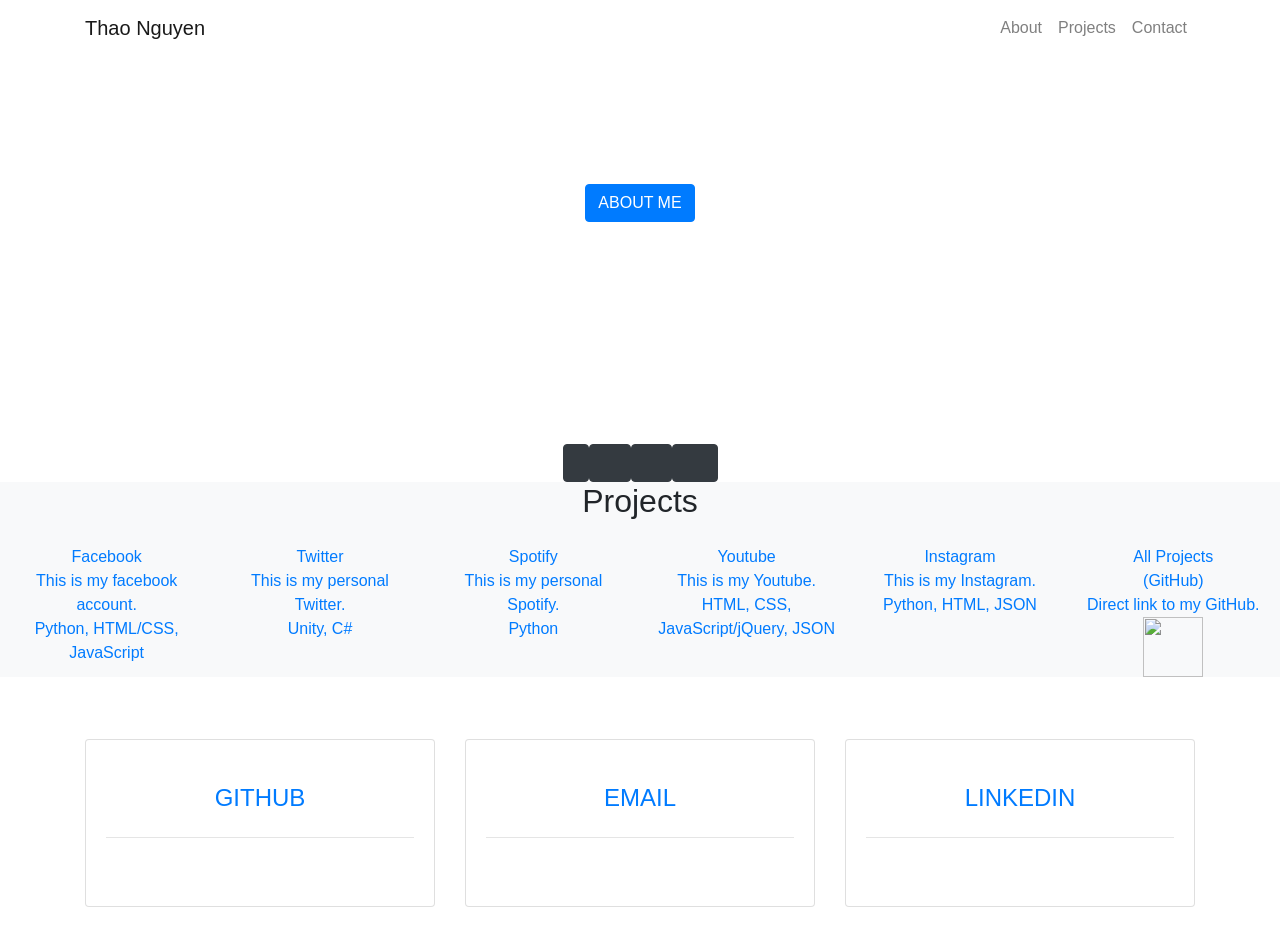
==== profileV.html @ 27ee87eb "2nd attempt" ====
<!DOCTYPE html>
<html lang="en">
<head>
    <meta charset="UTF-8">
    <meta name="Thao Nguyen" content="width=device-width, initial-scale=1.0">
    <meta http-equiv="X-UA-Compatible" content="ie=edge">
    <title>Portfolio</title>
    <!--Customed style-->
    <link rel="stylesheet" href="profile.css">
    <link href="https://stackpath.bootstrapcdn.com/bootstrap/4.3.1/css/bootstrap.min.css" rel="stylesheet" integrity="sha384-ggOyR0iXCbMQv3Xipma34MD+dH/1fQ784/j6cY/iJTQUOhcWr7x9JvoRxT2MZw1T" crossorigin="anonymous">
    <!-- Global site tag (gtag.js) - Google Analytics -->
    <script async="" src="https://www.googletagmanager.com/gtag/js?id=UA-128015357-1"></script>
    <script>
       window.dataLayer = window.dataLayer || [];
        function gtag(){dataLayer.push(arguments);}
        gtag('js', new Date());
        gtag('config', 'UA-128015357-1');
    </script>
     <!-- Bootstrap core CSS -->
     <script src="practice.js"></script>
     <script src="https://stackpath.bootstrapcdn.com/bootstrap/4.3.1/js/bootstrap.min.js" integrity="sha384-JjSmVgyd0p3pXB1rRibZUAYoIIy6OrQ6VrjIEaFf/nJGzIxFDsf4x0xIM+B07jRM" crossorigin="anonymous"></script>
     <script src="https://cdn.jsdelivr.net/npm/typed.js@2.0.9"></script>
</head>

<body id="page-top">
    <!-- Navigation -->
    <nav class="navbar navbar-expand-lg navbar-light fixed-top" id="mainNav">
      <div class="container">
        <a class="navbar-brand js-scroll-trigger" href="#page-top"> Thao Nguyen</a>
        <button class="navbar-toggler navbar-toggler-right" type="button" data-toggle="collapse" data-target="#navbarResponsive" aria-controls="navbarResponsive" aria-expanded="false" aria-label="Toggle navigation">
          Menu
          <i class="fas fa-bars"></i>
        </button>
        <div class="collapse navbar-collapse" id="navbarResponsive">
          <ul class="navbar-nav ml-auto">
            <li class="nav-item">
              <a class="nav-link js-scroll-trigger" href="#about">About</a>
            </li>
            <li class="nav-item">
              <a class="nav-link js-scroll-trigger" href="#projects">Projects</a>
            </li>
            <li class="nav-item">
              <a class="nav-link js-scroll-trigger" href="#contact">Contact</a>
            </li>
          </ul>
        </div>
      </div>
    </nav>

    <!-- Header -->
    <header class="masthead">

      <div class="container d-flex h-100 align-items-center">
        <div class="mx-auto text-center">
        <div id = 'typedjs-container' >
          <h2 class="text-white mb-4" style = 'font-size:30px;'> Thao Nguyen • UC Irvine </h2>
          <h2  id='typedjs'  class="text-white mx-auto mt-2 mb-5"></h2>
        </div>
        <div style = 'display:block;height:100px;'></div>
          <a href="#about" class="btn btn-primary js-scroll-trigger">ABOUT ME</a>
        </div>
      </div>

    </header>

    <!-- About Section -->
    <section id="about" class="about-section text-center">
      <div class="container">
        <div class="row">
          <div class="col-lg-8 mx-auto" >
            <h2 class="text-white mb-4">About Me</h2>
            <p class="text-white-50"> My name is Thao and this is my portfolio (testing)</p>
            <p class="text-white-50" style =' margin-top:-20px;'>
              My core tech stack includes:
              <table style='margin-top:-40px;margin-left:auto;margin-right:auto;'>
              <tr>
                <td class = 'text-white-50' style = 'text-align:left;'> Python </td>
                <td class = 'text-white-50' style = 'text-align:left;padding-left:50px;'> HTML/CSS </td>
                <td class = 'text-white-50' style = 'text-align:left;padding-left:50px;'> JavaScript </td>
              </tr>
              <tr>
                <td class = 'text-white-50' style = 'text-align:left;'> Matlab </td>
                <td class = 'text-white-50' style = 'text-align:left;padding-left:50px;'> AutoCad </td>
                <td class = 'text-white-50' style = 'text-align:left;padding-left:50px;'> SolidWorks  </td>
              </tr>
            </table>
            </p>
        </div>

      </div>
        </br>
        </br>
        </br>

        <div id = 'button-cont' class="social d-flex justify-content-center">
            <button type="button" title="LinkedIn" class="btn btn-dark btn-circle" style = 'margin-left:0; padding-bottom:15px;'><a href = 'https://www.linkedin.com/in/thao-nguyen-03560b13a/' target = "_blank"> <i class="fab fa-linkedin fa-3x" style='position:relative;'></i></a></button>
            <button type="button" title="GitHub" class="btn btn-dark btn-circle" style = 'padding-left:18px;'><a href = 'https://github.com/thnguyenlh ' target = '_blank'> <i class="fab fa-github fa-3x" style='position:relative;padding-right:10px;'></i></a></button>
            <button type="button" title="Email" class="btn btn-dark btn-circle" style = 'padding-left:17px;'><a href = 'mailto:thnguyenlh@gmail.com'><i class="fas fa-envelope fa-3x" style='position:relative;padding-right:10px;'></i></a></button>
            <button type="button" title="Resume" class="btn btn-dark btn-circle" style = 'padding-left:22px;'><a href = './img/resume.pdf' target='_blank'> <i class="fas fa-file fa-3x" style='position:relative;padding-right:10px;'></i></a></button>
        </div>

    </section>

    <!-- Projects Section -->
    <section id="projects" class="projects-section bg-light">
      <h2 class="text-center text-black mb-4">Projects</h2>




<div class = 'container-fluid'>

        <div class ='row text-center'>

          <div class="col-sm">
              <a target='_blank' href='https://www.facebook.com/thnguyenlh'>
                <div class='projects'>
                  <div class='title'>
                    Facebook
                  </div>
                  <div class='line'></div>
                  <div class='text'>
                    This is my facebook account.
                  </div>
                  <div class='footer'>
                    Python, HTML/CSS, JavaScript
                  </div>
                <!--<div class = 'award container'>
                  Facebook
                </div>-->
                </div>
             </a>
          </div>

          <div class="col-sm">
            <a target='_blank' href='https://twitter.com/thao_ngnn'>
              <div class='projects'>
                <div class='title'>
                  Twitter
                </div>
                <div class='line'></div>
                <div class='text'>
                  This is my personal Twitter.

                </div>

                <div class='footer'>
                  Unity, C#
                </div>
                <!--
                <div class = 'award container'>
                    Twitter
              </div>-->
              </div>
            </a>
          </div>

          <div class="col-sm">
            <a target='_blank' href='https://open.spotify.com/user/thnguyenlh?si=eNXg2lr3QBqsErySlOUzeA'>
            <div class='projects'>
              <div class='title'>
                Spotify
              </div>
              <div class='line'></div>
              <div class='text'>
                This is my personal Spotify.
              </div>

              <div class='footer'>
                Python
              </div>
            </div>
            </a>
          </div>



          <div class="col-sm">
            <a target='_blank' href='https://www.youtube.com/channel/UCogUzxgAj0NIK0EEB7z2abA?view_as=subscriber'>
             <div class='projects'>
              <div class='title'>
                Youtube
              </div>
              <div class='line'></div>
              <div class='text'>
               This is my Youtube.
              </div>

              <div class='footer'>
                HTML, CSS, JavaScript/jQuery, JSON
              </div>
            </div>
            </a>
          </div>

        <div class="col-sm">
          <a target='_blank' href='https://www.instagram.com/thao_ngn/?hl=en'>
            <div class='projects'>
              <div class='title'>
               Instagram
            </div>
            <div class='line'></div>
            <div class='text'>
              This is my Instagram. 
            </div>

            <div class='footer'>
              Python, HTML, JSON
            </div>
          </div>
          </a>
        </div>


      <div class="col-sm">


            <a target="_blank"  href='https://github.com/thnguyenlh'>
              <div class='projects'>
                <div class='title'>
                  All Projects </br>(GitHub)
                </div>
                <div class='line'></div>
                <div class='text'>
                  Direct link to my GitHub.

                </div>
                <img id='github' src='https://image.flaticon.com/icons/svg/25/25231.svg' style='width:60px;height:60px;'>
              </div>
            </a>
          </div>

          </div>
</div>
    </section>

    <!-- Signup Section -->
    <!-- <section id="signup" class="signup-section">
      <div class="container">
        <div class="row">
          <div class="col-md-10 col-lg-8 mx-auto text-center">

            <i class="far fa-paper-plane fa-2x mb-2 text-white"></i>
            <h2 class="text-white mb-5">Subscribe to receive updates!</h2>

            <form class="form-inline d-flex">
              <input type="email" class="form-control flex-fill mr-0 mr-sm-2 mb-3 mb-sm-0" id="inputEmail" placeholder="Enter email address...">
              <button type="submit" class="btn btn-primary mx-auto">Subscribe</button>
            </form>

          </div>
        </div>
      </div>
    </section> -->

    <!-- Contact Section -->
    <section id = 'contact' class="contact-section bg-black text-center">
      <h2 class="text-white mb-4">Contact Me</h2>
      <div class="container">

        <div class="row">

          <div class="col-md-4 mb-3 mb-md-0">
            <a href = 'https://github.com/thnguyenlh' target = '_blank'>
            <div class="github-card card py-4 h-100">
              <div class="card-body text-center">
                <i class="fab fa-github text-primary mb-2"></i>
                <h4 class="text-uppercase m-0">GitHub</h4>
                <hr class="my-4">
                <div class="github-text small text-black-50"></div>
              </div>
            </div>
            </a>
          </div>

          <div class="col-md-4 mb-3 mb-md-0">
            <a href = 'mailto:thnguyenlh@gmail.com'>
            <div class="email-card card py-4 h-100">
              <div class="card-body text-center">
                <i class="fas fa-envelope text-primary mb-2"></i>
                <h4 class="text-uppercase m-0">Email</h4>
                <hr class="my-4">
                <div class="small text-black-50 contact-text">
                </div>
              </div>
            </div>
            </a>
          </div>

          <div class="col-md-4 mb-3 mb-md-0">
            <a href = 'https://www.linkedin.com/in/thao-nguyen-03560b13a/' target = '_blank'>
            <div class="card py-4 h-100">
              <div class="card-body text-center">
                <i class="fab fa-linkedin text-primary mb-2"></i>
                <h4 class="text-uppercase m-0">Linkedin</h4>
                <hr class="my-4">
                <div class="small text-black-50"> </div>
              </div>
            </div>
            </a>
          </div>
        
        </div>

    </section>

    <!-- Footer -->
    <footer class="bg-black small text-center text-white-50">
      <h4 style = 'font-size:22px' class = 'text-white m-0'> Reach me! </h4>
    </footer>

    <!-- Bootstrap core JavaScript -->
    <script src="vendor/jquery/jquery.min.js"></script>
    <script src="vendor/bootstrap/js/bootstrap.bundle.min.js"></script>

    <!-- Plugin JavaScript -->
    <script src="vendor/jquery-easing/jquery.easing.min.js"></script>

    <!-- Custom scripts for this template -->
    <script src="js/grayscale.js"></script>
</body>



</html>
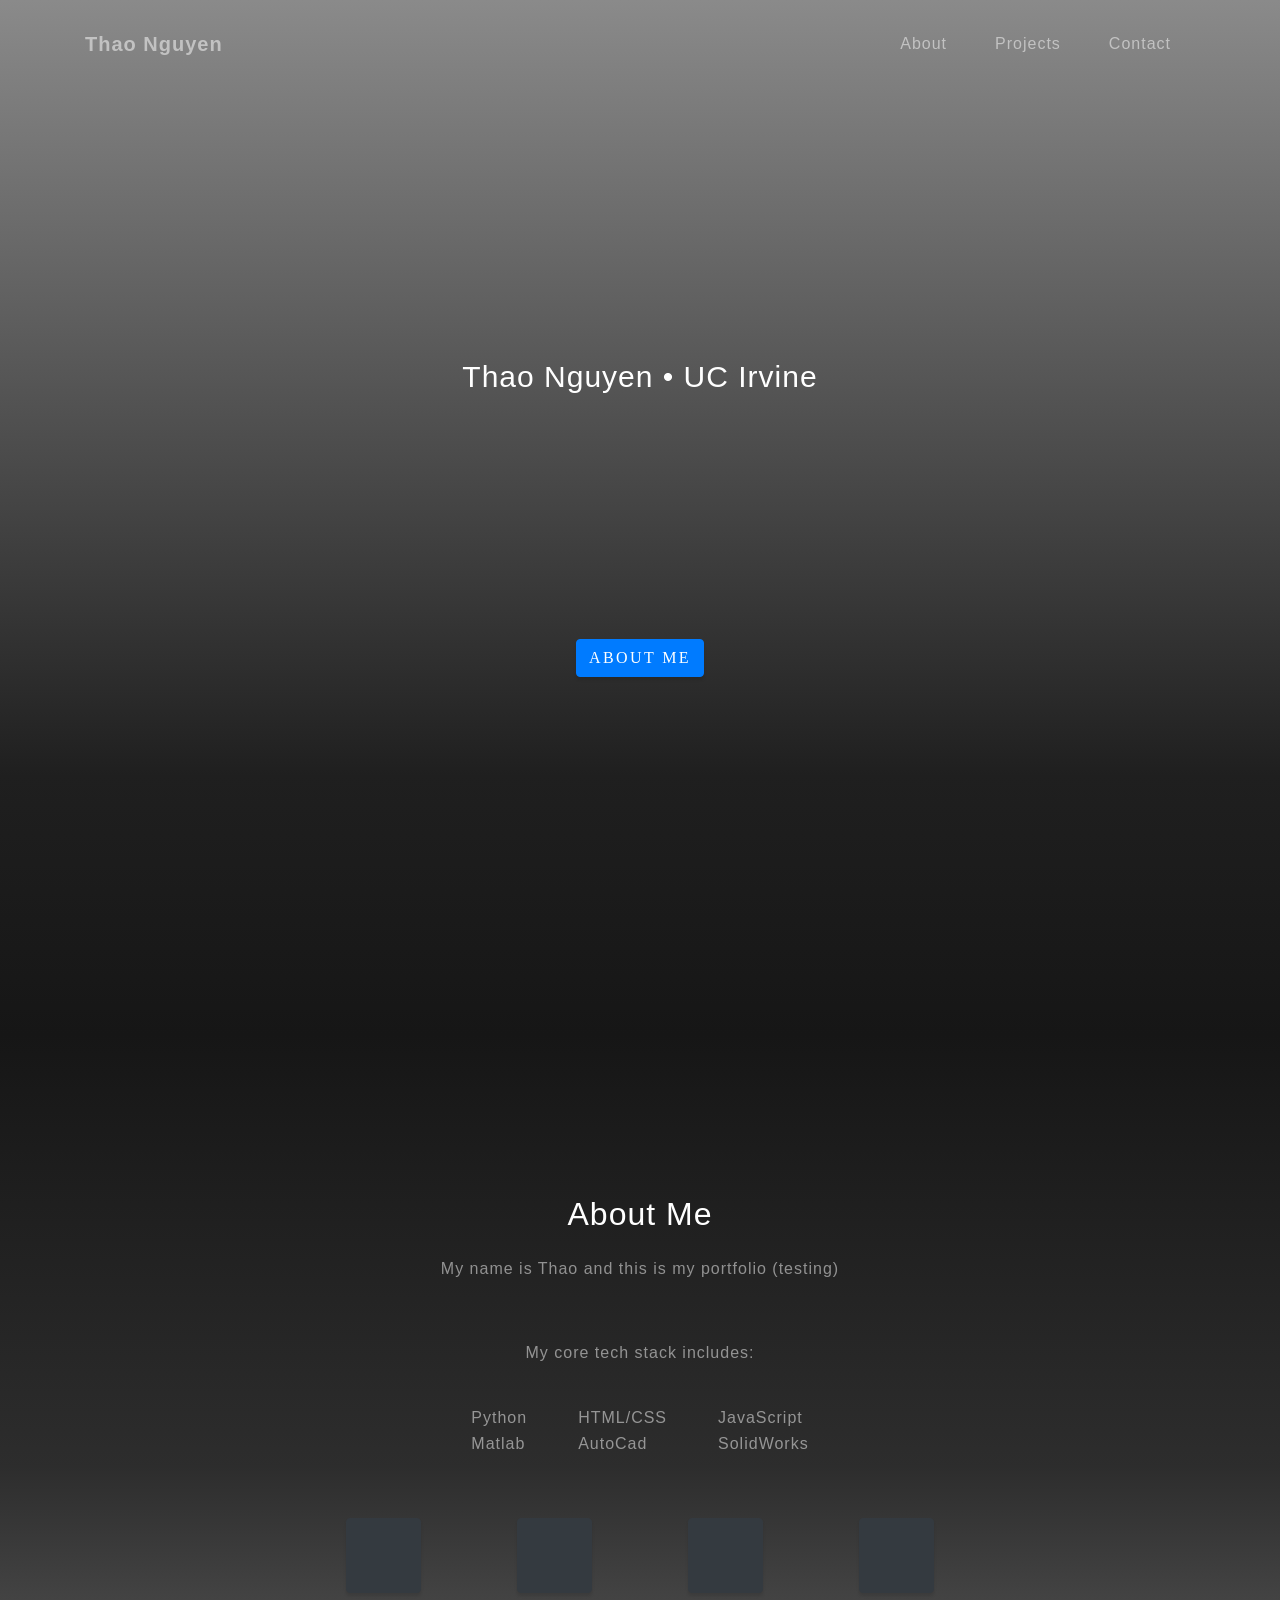
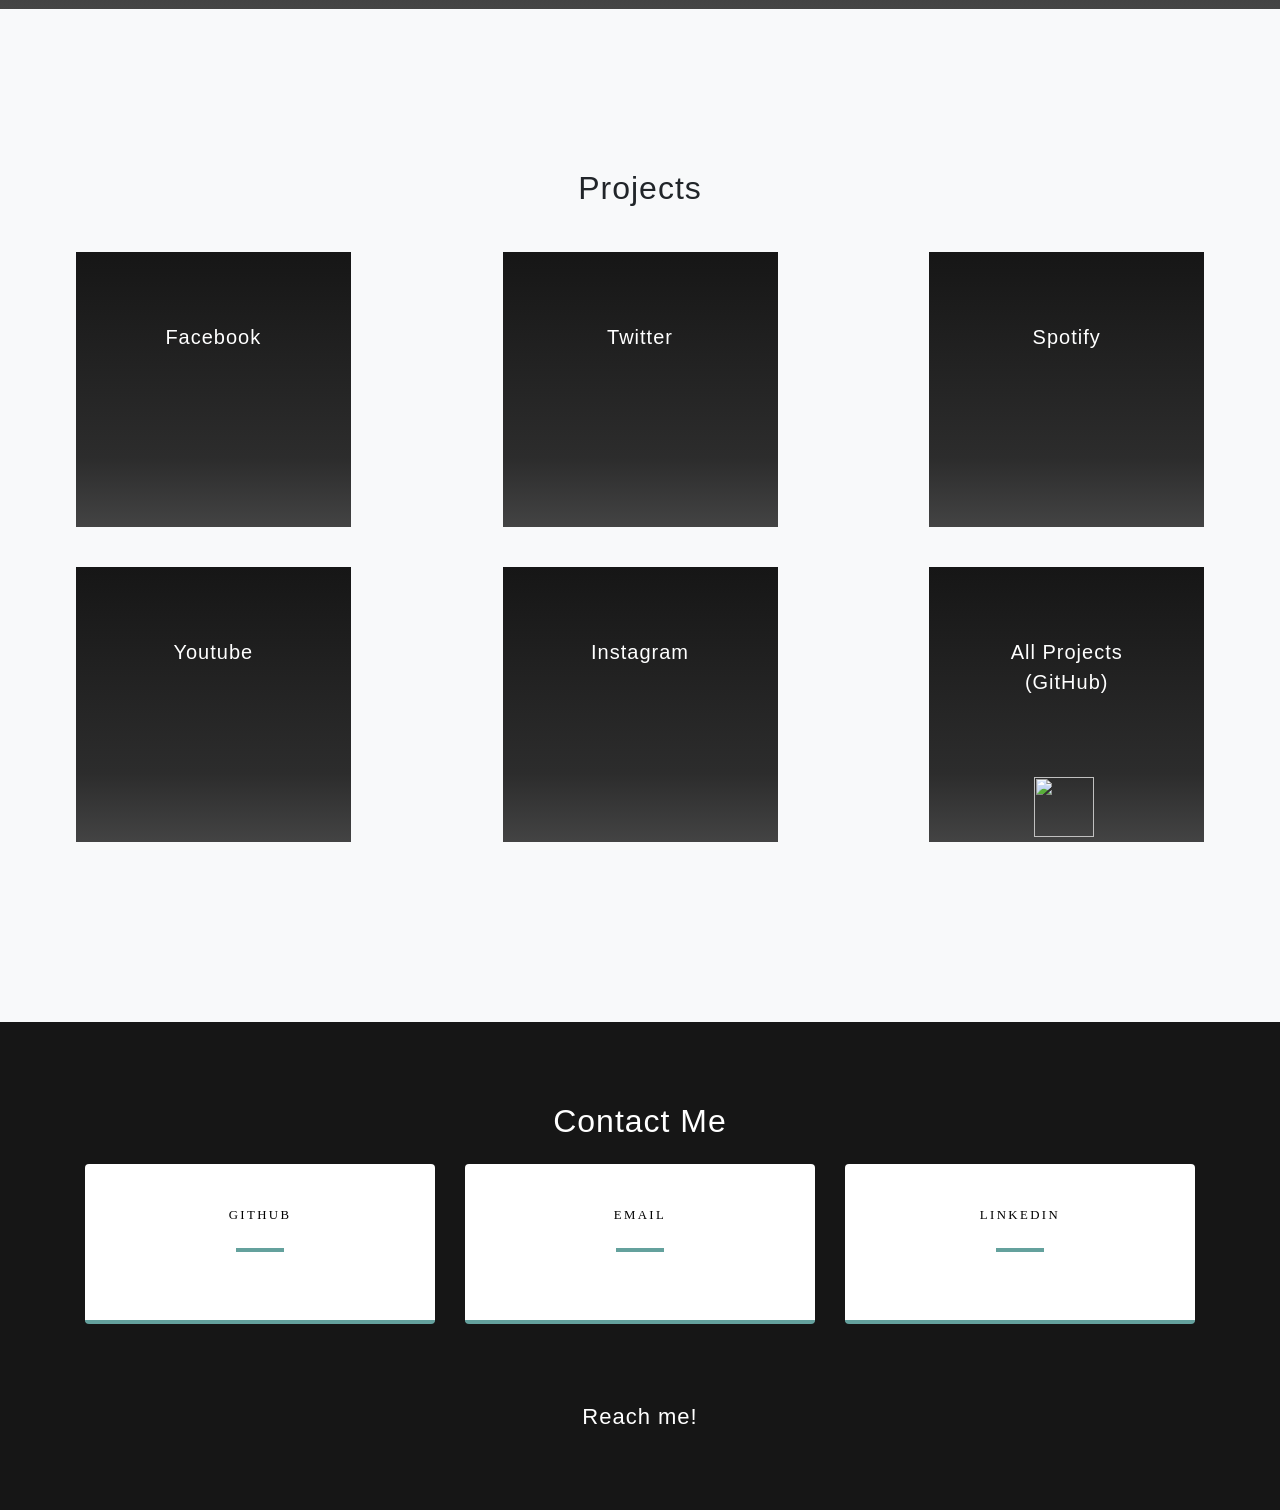
==== commit 1004e48d: "3rd time's a charm" ====
--- a/profileV.html
+++ b/profileV.html
@@ -6,7 +6,7 @@
     <meta http-equiv="X-UA-Compatible" content="ie=edge">
     <title>Portfolio</title>
     <!--Customed style-->
-    <link rel="stylesheet" href="profile.css">
+    <link rel="stylesheet" href="profileV.css">
     <link href="https://stackpath.bootstrapcdn.com/bootstrap/4.3.1/css/bootstrap.min.css" rel="stylesheet" integrity="sha384-ggOyR0iXCbMQv3Xipma34MD+dH/1fQ784/j6cY/iJTQUOhcWr7x9JvoRxT2MZw1T" crossorigin="anonymous">
     <!-- Global site tag (gtag.js) - Google Analytics -->
     <script async="" src="https://www.googletagmanager.com/gtag/js?id=UA-128015357-1"></script>
@@ -17,7 +17,7 @@
         gtag('config', 'UA-128015357-1');
     </script>
      <!-- Bootstrap core CSS -->
-     <script src="practice.js"></script>
+     <script src="profileV.js"></script>
      <script src="https://stackpath.bootstrapcdn.com/bootstrap/4.3.1/js/bootstrap.min.js" integrity="sha384-JjSmVgyd0p3pXB1rRibZUAYoIIy6OrQ6VrjIEaFf/nJGzIxFDsf4x0xIM+B07jRM" crossorigin="anonymous"></script>
      <script src="https://cdn.jsdelivr.net/npm/typed.js@2.0.9"></script>
 </head>
--- a/profileV.css
+++ b/profileV.css
@@ -0,0 +1,475 @@
+
+@font-face{
+    font-family: Varela Round;
+    src: url('https://fonts.googleapis.com/css?family=Varela+Round');
+  }
+  
+  #mainNav {
+    min-height: 56px;
+    background-color: #fff;
+  }
+  
+  #mainNav .navbar-toggler {
+    font-size: 80%;
+    padding: 0.75rem;
+    color: #64a19d;
+    border: 1px solid #64a19d;
+  }
+  
+  #mainNav .navbar-toggler:focus {
+    outline: none;
+  }
+  
+  #mainNav .navbar-brand {
+    color: #161616;
+    font-weight: 700;
+    padding: .9rem 0;
+  }
+  
+  #mainNav .navbar-nav .nav-item:hover {
+    color: fade(white, 80%);
+    outline: none;
+    background-color: transparent;
+  }
+  
+  #mainNav .navbar-nav .nav-item:active, #mainNav .navbar-nav .nav-item:focus {
+    outline: none;
+    background-color: transparent;
+  
+  }
+  
+@media (min-width: 992px) {
+    #mainNav {
+      padding-top: 0;
+      padding-bottom: 0;
+      border-bottom: none;
+      background-color: transparent;
+      -webkit-transition: background-color 0.3s ease-in-out;
+      transition: background-color 0.3s ease-in-out;
+    }
+    #mainNav .navbar-brand {
+      padding: .5rem 0;
+      color: rgba(255, 255, 255, 0.5);
+    }
+    #mainNav .nav-link {
+      -webkit-transition: none;
+      transition: none;
+      padding: 2rem 1.5rem;
+      color: rgba(255, 255, 255, 0.5);
+    }
+    #mainNav .nav-link:hover {
+      color: rgba(255, 255, 255, 0.75);
+    }
+    #mainNav .nav-link:active {
+      color: white;
+    }
+    #mainNav.navbar-shrink {
+      background-color: #fff;
+    }
+    #mainNav.navbar-shrink .navbar-brand {
+      color: #161616;
+    }
+    #mainNav.navbar-shrink .nav-link {
+      color: #161616;
+      padding: 1.5rem 1.5rem 1.25rem;
+      border-bottom: 0.25rem solid transparent;
+    }
+    #mainNav.navbar-shrink .nav-link:hover {
+      color: #64a19d;
+    }
+    #mainNav.navbar-shrink .nav-link:active {
+      color: #467370;
+    }
+    #mainNav.navbar-shrink .nav-link.active {
+      color: #64a19d;
+      outline: none;
+      border-bottom: 0.25rem solid #64a19d;
+    }
+  }
+  
+  .masthead {
+    position: relative;
+    width: 100%;
+    height: auto;
+    min-height: 35rem;
+    padding: 15rem 0;
+    background-image: -webkit-linear-gradient(linear, left top, left bottom, from(rgba(22, 22, 22, .5)), color-stop(75%, rgb(31,31,31)), to(#161616));
+    background: linear-gradient(to bottom, rgb(22, 22, 22, .5) 0%, rgba(31,31,31) 75%, #161616 100%);
+    background-position: bottom;
+    background-repeat: no-repeat;
+    background-attachment: scroll;
+    background-size: cover;
+  }
+  
+  .masthead h1 {
+    font-family: Varela Round;
+    font-size: 2.5rem;
+    line-height: 2.5rem;
+    letter-spacing: 0.8rem;
+    background: -webkit-linear-gradient(rgba(255, 255, 255, 0.9), rgba(255, 255, 255, 0));
+    -webkit-text-fill-color: transparent;
+   /* -webkit-background-clip: text;*/
+  }
+  
+  .masthead h2 {
+    max-width: 20rem;
+    font-size: 1rem;
+  }
+  
+  @media (min-width: 768px) {
+    .masthead h1 {
+      font-size: 4rem;
+      line-height: 4rem;
+    }
+  }
+  
+  @media (min-width: 992px) {
+    .masthead {
+      height: 115vh;
+      padding: 0;
+    }
+    .masthead h1 {
+      font-size: 6.5rem;
+      line-height: 6.5rem;
+      letter-spacing: 0.8rem;
+    }
+    .masthead h2 {
+      max-width: 30rem;
+      font-size: 1.25rem;
+    }
+  }
+  
+  .btn {
+    -webkit-box-shadow: 0 0.1875rem 0.1875rem 0 rgba(0, 0, 0, 0.1) !important;
+    box-shadow: 0 0.1875rem 0.1875rem 0 rgba(0, 0, 0, 0.1) !important;
+    padding: 1.25rem 2rem;
+    font-family: Varela Round;
+    font-size: 80%;
+    text-transform: uppercase;
+    letter-spacing: .15rem;
+    border: 0;
+  }
+  
+  .btn-primary {
+    background-color: #64a19d;
+  }
+  
+  .btn-primary:hover {
+    background-color: #4f837f;
+  }
+  
+  .btn-primary:focus {
+    background-color: #4f837f;
+    color: white;
+  }
+  
+  .btn-primary:active {
+    background-color: #467370 !important;
+  }
+  
+  .about-section {
+    padding-top: 10rem;
+    background: -webkit-radiant-gradient(linear, left top, left bottom, from(#161616), color-stop(75%, rgba(22, 22, 22, 0.9)), to(rgba(22, 22, 22, 0.8)));
+    background: linear-gradient(to bottom, #161616 0%, rgba(22, 22, 22, 0.9) 75%, rgba(22, 22, 22, 0.8) 100%);
+    position:relative;
+  }
+  
+  .about-section p {
+    margin-bottom: 5rem;
+  }
+  
+  .projects-section {
+    padding: 10rem 0;
+  }
+  
+  .projects-section .featured-text {
+    padding: 2rem;
+  }
+  
+  @media (min-width: 992px) {
+    .projects-section .featured-text {
+      padding: 0 0 0 2rem;
+      border-left: 0.5rem solid #64a19d;
+    }
+  }
+  
+  .projects-section .project-text {
+    padding: 3rem;
+    font-size: 90%;
+  }
+  
+  @media (min-width: 992px) {
+    .projects-section .project-text {
+      padding: 5rem;
+    }
+    .projects-section .project-text hr {
+      border-color: #64a19d;
+      border-width: .25rem;
+      width: 30%;
+    }
+  }
+  
+  .signup-section {
+    padding: 10rem 0;
+    background: -webkit-radient-gradient(linear, left top, left bottom, from(rgba(22, 22, 22, 0.1)), color-stop(75%, rgba(22, 22, 22, 0.5)), to(#161616)), url("../img/bg-signup.jpg");
+    background: linear-gradient(to bottom, rgba(22, 22, 22, 0.1) 0%, rgba(22, 22, 22, 0.5) 75%, #161616 100%), url("../img/bg-signup.jpg");
+    background-position: center;
+    background-repeat: no-repeat;
+    background-attachment: scroll;
+    background-size: cover;
+  }
+  
+  .signup-section .form-inline input {
+    -webkit-box-shadow: 0 0.1875rem 0.1875rem 0 rgba(0, 0, 0, 0.1) !important;
+    box-shadow: 0 0.1875rem 0.1875rem 0 rgba(0, 0, 0, 0.1) !important;
+    padding: 1.25rem 2rem;
+    height: auto;
+    font-family: Varela Round;
+    font-size: 80%;
+    text-transform: uppercase;
+    letter-spacing: 0.15rem;
+    border: 0;
+  }
+  
+  .contact-section {
+    padding: 5rem 0 0;
+  }
+  
+  .contact-section .card {
+    border: 0;
+    border-bottom: 0.25rem solid #64a19d;
+  }
+  
+  .contact-section .card h4 {
+    font-size: 0.8rem;
+    font-family: Varela Round;
+    text-transform: uppercase;
+    letter-spacing: 0.15rem;
+  }
+  
+  .contact-section .card hr {
+    border-color: #64a19d;
+    border-width: 0.25rem;
+    width: 3rem;
+  }
+  
+  .contact-section .social {
+    margin-top: 5rem;
+  }
+  
+  .contact-section .social a {
+    text-align: center;
+    height: 3rem;
+    width: 3rem;
+    background: rgba(255, 255, 255, 0.1);
+    border-radius: 100%;
+    line-height: 3rem;
+    color: rgba(255, 255, 255, 0.3);
+  }
+  
+  .contact-section .social a:hover {
+    color: rgba(255, 255, 255, 0.5);
+  }
+  
+  .contact-section .social a:active {
+    color: #fff;
+  }
+  
+  body {
+    font-family: 'Nunito';
+    letter-spacing: 0.0625em;
+  }
+  
+  a {
+    color: #64a19d;
+  }
+  
+  a:focus, a:hover {
+    text-decoration: none;
+    color: #3c6360;
+  }
+  
+  .bg-black {
+    background-color: #161616 !important;
+  }
+  
+  .bg-primary {
+    background-color: #64a19d !important;
+  }
+  
+  .text-primary {
+    color: #64a19d !important;
+  }
+  
+  footer {
+    padding: 5rem 0;
+  }
+  
+  .typed-cursor{
+    font-size:48px;
+    color:grey;
+  }
+  
+  
+  
+  #proj_wrapper{
+  
+   margin:0 auto;
+  
+   }
+  .award{
+      position:absolute;
+      bottom:60px;
+  
+      font-family: -apple-system,BlinkMacSystemFont,"Segoe UI";
+      font-weight:100;
+      text-align:center;
+      color:#64a19d;
+      opacity:1;
+      font-size:14px;
+  
+  
+  }
+   .projects{
+    display:inline-block;
+    text-align:center;
+    vertical-align:middle;
+    margin:20px;
+  
+    font-size:18px;
+    width:275px;
+    background: linear-gradient(to bottom, #161616 0%, rgba(22, 22, 22, 0.9) 75%, rgba(22, 22, 22, 0.8) 100%);
+    height:275px;
+  
+    word-wrap:break-word;
+   font-family:'Didact Gothic';
+   position:relative;
+  
+  }
+  .title{
+    margin-top:70px;
+    margin-left:10px;
+    margin-right: 10px;
+    font-size:20px;
+    color:white;
+    font-weight:100;
+    transition:all .2s ease-out;
+    font-family:-apple-system,BlinkMacSystemFont,"Segoe UI",Roboto,
+                "Helvetica Neue",Arial,"Noto Sans",sans-serif,"Apple Color Emoji",
+                "Segoe UI Emoji","Segoe UI Symbol","Noto Color Emoji";
+  }
+  #github{
+    position:absolute;
+    bottom:5px;
+    right:40%;
+  
+    transition:all .2s ease-out;
+  }
+  .projects:hover .title{
+    margin-top:10px;
+  }
+  
+  .projects:hover .line,.projects:hover .text,.projects:hover .footer{
+    display:block;
+  
+  }
+  .projects:hover .award{
+      opacity:0;
+  }
+  .line{
+    border:1px solid white;
+    width:100%;
+    background-color:white;
+    display:none;
+  
+  }
+  
+  td a{
+    color:black;
+  }
+  .text{
+    display:none;
+    margin-top:10px;
+    font-size:12px;
+    font-weight:100;
+    padding:5px;
+    color:lightgrey;
+    font-family:-apple-system,BlinkMacSystemFont,"Segoe UI",Roboto,
+                "Helvetica Neue",Arial,"Noto Sans",sans-serif,"Apple Color Emoji",
+                "Segoe UI Emoji","Segoe UI Symbol","Noto Color Emoji";
+  }
+  
+  .footer{
+    display:none;
+    position:absolute;
+    bottom:0;
+    color:white;
+    text-align:center;
+    width:100%;
+    font-size:10px;
+    font-family:Varela Round;
+  
+  }
+  
+  #button-cont{
+    margin-bottom:1rem;
+    width: 50%;
+    height:75px;
+  
+    position:absolute;
+    bottom:0px;
+    left:25%;
+  
+  }
+  
+  .btn-circle{
+    width:75px;
+    height:75px;
+    text-align:center;
+    vertical-align: middle;
+    background: transparent;
+    padding-left:20px;
+    border:1px solid rgba(255, 255, 255, .5);
+    border-radius:37px;
+    float:left;
+    margin-left:15%;
+  }
+  
+  .btn-circle i{
+    color:white;
+  }
+  
+  .btn-circle:hover i{
+    color: rgba(255,255,255,.5);
+  }
+  
+  
+  .m-0{
+    color:black;
+  }
+  
+  #typedjs-container{
+    height:20vh;
+  }
+  
+  
+  #typedjs{
+    display:inline;
+    font-size:48px;
+    opacity:.65;
+    font-family:Varela Round;
+  }
+  
+  
+  @media screen and (max-width: 375px){
+    #typedjs{
+      font-size:24px;
+    }
+  }
+  
+  @media screen and (max-width: 500px) and (min-width: 376px){
+    #typedjs{
+      font-size:28px;
+    }
+  }
+  
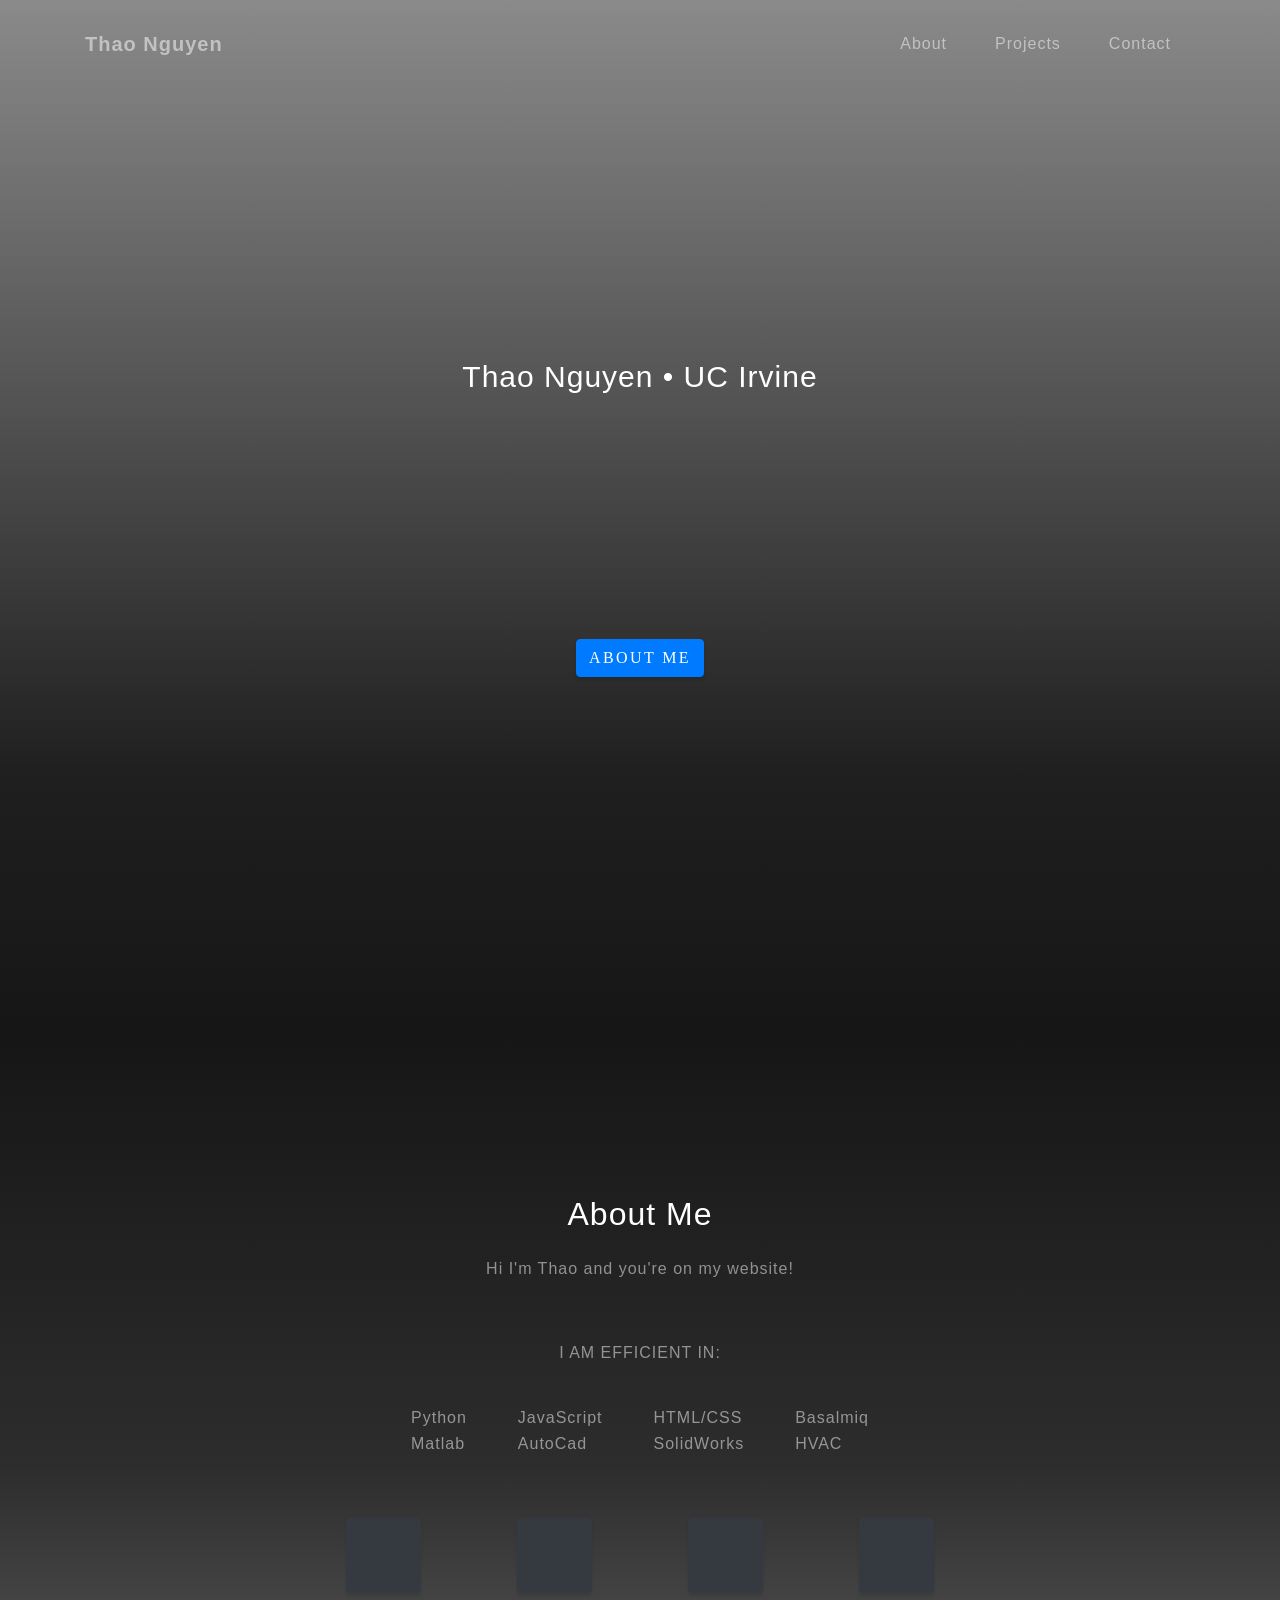
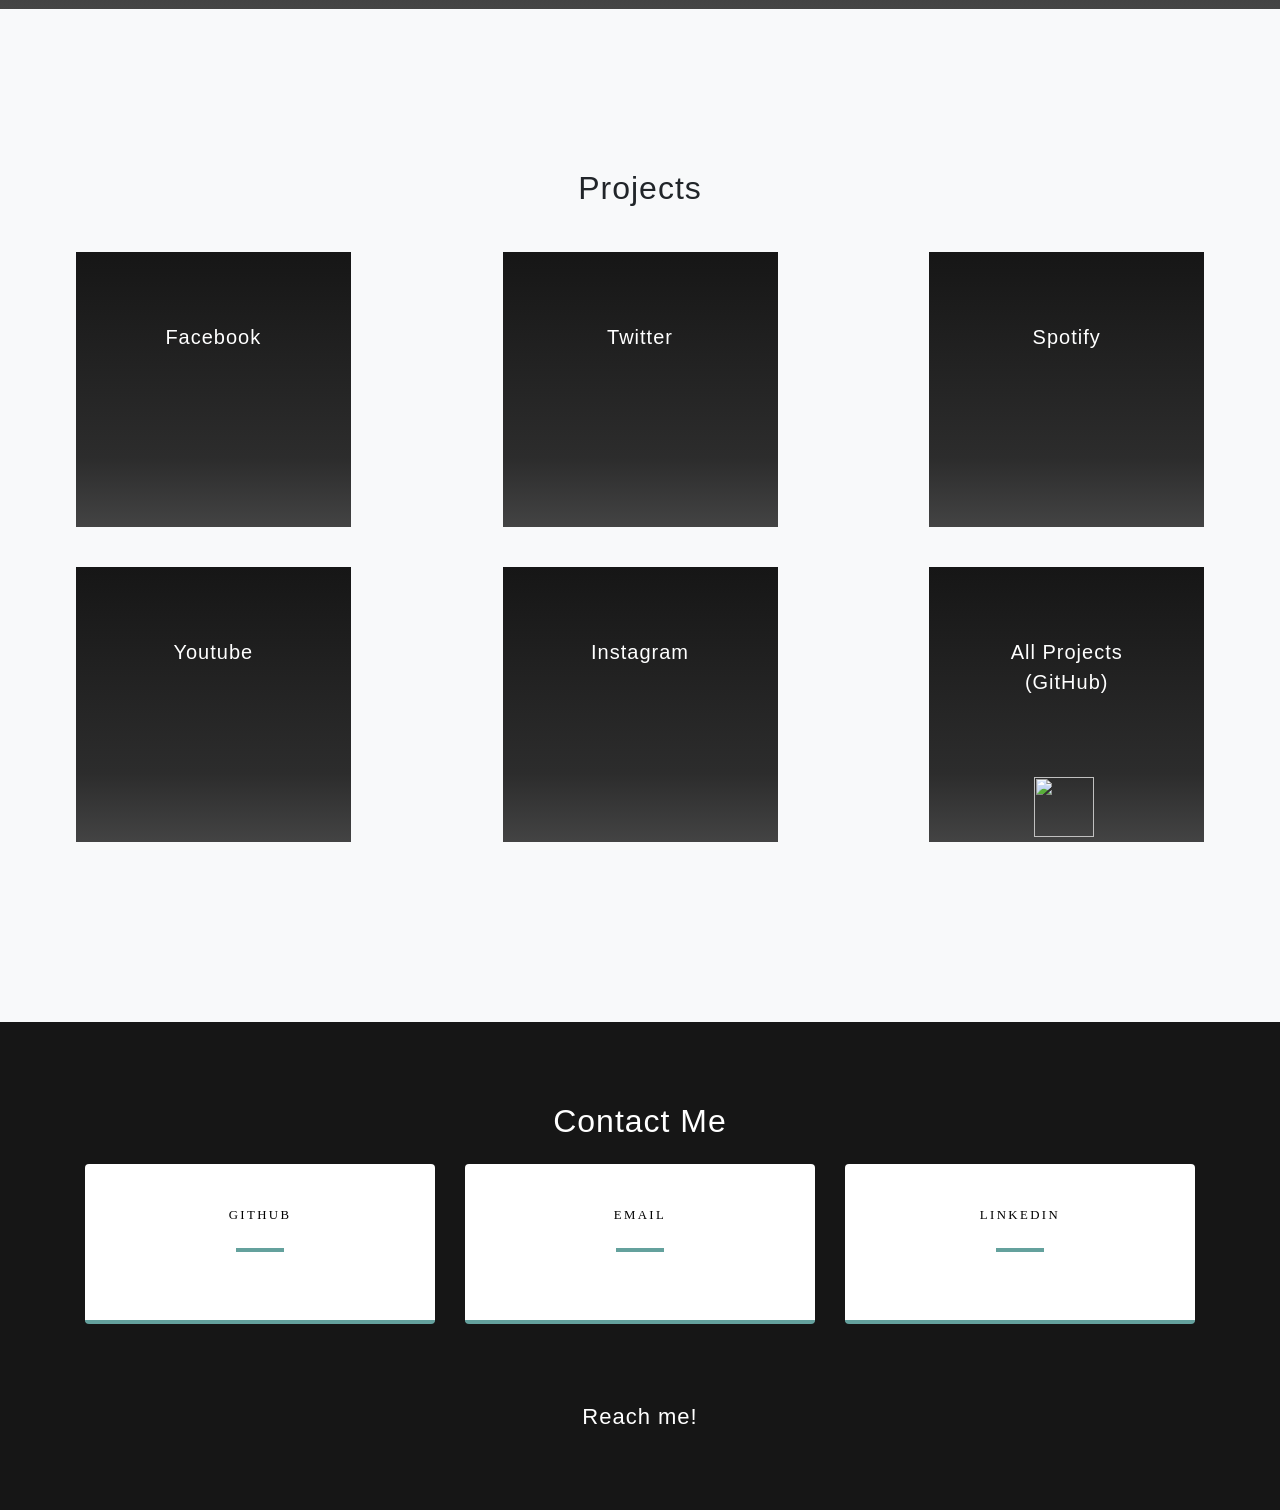
==== commit a2215ed8: "'.'" ====
--- a/profileV.html
+++ b/profileV.html
@@ -1,162 +1,182 @@
 <!DOCTYPE html>
 <html lang="en">
+
 <head>
-    <meta charset="UTF-8">
-    <meta name="Thao Nguyen" content="width=device-width, initial-scale=1.0">
-    <meta http-equiv="X-UA-Compatible" content="ie=edge">
-    <title>Portfolio</title>
-    <!--Customed style-->
-    <link rel="stylesheet" href="profileV.css">
-    <link href="https://stackpath.bootstrapcdn.com/bootstrap/4.3.1/css/bootstrap.min.css" rel="stylesheet" integrity="sha384-ggOyR0iXCbMQv3Xipma34MD+dH/1fQ784/j6cY/iJTQUOhcWr7x9JvoRxT2MZw1T" crossorigin="anonymous">
-    <!-- Global site tag (gtag.js) - Google Analytics -->
-    <script async="" src="https://www.googletagmanager.com/gtag/js?id=UA-128015357-1"></script>
-    <script>
-       window.dataLayer = window.dataLayer || [];
-        function gtag(){dataLayer.push(arguments);}
-        gtag('js', new Date());
-        gtag('config', 'UA-128015357-1');
-    </script>
-     <!-- Bootstrap core CSS -->
-     <script src="profileV.js"></script>
-     <script src="https://stackpath.bootstrapcdn.com/bootstrap/4.3.1/js/bootstrap.min.js" integrity="sha384-JjSmVgyd0p3pXB1rRibZUAYoIIy6OrQ6VrjIEaFf/nJGzIxFDsf4x0xIM+B07jRM" crossorigin="anonymous"></script>
-     <script src="https://cdn.jsdelivr.net/npm/typed.js@2.0.9"></script>
+  <meta charset="UTF-8">
+  <meta name="Thao Nguyen" content="width=device-width, initial-scale=1.0">
+  <meta http-equiv="X-UA-Compatible" content="ie=edge">
+  <title>Portfolio</title>
+  <!--Customed style-->
+  <link rel="stylesheet" href="profileV.css">
+  <link href="https://stackpath.bootstrapcdn.com/bootstrap/4.3.1/css/bootstrap.min.css" rel="stylesheet"
+    integrity="sha384-ggOyR0iXCbMQv3Xipma34MD+dH/1fQ784/j6cY/iJTQUOhcWr7x9JvoRxT2MZw1T" crossorigin="anonymous">
+  <!-- Global site tag (gtag.js) - Google Analytics -->
+  <script async="" src="https://www.googletagmanager.com/gtag/js?id=UA-128015357-1"></script>
+  <script>
+    window.dataLayer = window.dataLayer || [];
+    function gtag() { dataLayer.push(arguments); }
+    gtag('js', new Date());
+    gtag('config', 'UA-128015357-1');
+  </script>
+  <!--Custom CSS-->
+  <script src="profileV.js"></script>
+  <!-- Bootstrap core CSS -->
+  <script src="https://stackpath.bootstrapcdn.com/bootstrap/4.3.1/js/bootstrap.min.js"
+    integrity="sha384-JjSmVgyd0p3pXB1rRibZUAYoIIy6OrQ6VrjIEaFf/nJGzIxFDsf4x0xIM+B07jRM"
+    crossorigin="anonymous"></script>
+  <script src="https://cdn.jsdelivr.net/npm/typed.js@2.0.9"></script>
+  <!-- Bootstrap core JavaScript -->
+  <script src="vendor/jquery/jquery.min.js"></script>
+  <script src="vendor/bootstrap/js/bootstrap.bundle.min.js"></script>
+  <!-- Plugin JavaScript -->
+  <script src="vendor/jquery-easing/jquery.easing.min.js"></script>
+  <!-- Custom scripts for this template -->
+  <script src="js/grayscale.js"></script>
 </head>
 
+
 <body id="page-top">
-    <!-- Navigation -->
-    <nav class="navbar navbar-expand-lg navbar-light fixed-top" id="mainNav">
-      <div class="container">
-        <a class="navbar-brand js-scroll-trigger" href="#page-top"> Thao Nguyen</a>
-        <button class="navbar-toggler navbar-toggler-right" type="button" data-toggle="collapse" data-target="#navbarResponsive" aria-controls="navbarResponsive" aria-expanded="false" aria-label="Toggle navigation">
-          Menu
-          <i class="fas fa-bars"></i>
-        </button>
-        <div class="collapse navbar-collapse" id="navbarResponsive">
-          <ul class="navbar-nav ml-auto">
-            <li class="nav-item">
-              <a class="nav-link js-scroll-trigger" href="#about">About</a>
-            </li>
-            <li class="nav-item">
-              <a class="nav-link js-scroll-trigger" href="#projects">Projects</a>
-            </li>
-            <li class="nav-item">
-              <a class="nav-link js-scroll-trigger" href="#contact">Contact</a>
-            </li>
-          </ul>
-        </div>
-      </div>
-    </nav>
-
-    <!-- Header -->
-    <header class="masthead">
-
-      <div class="container d-flex h-100 align-items-center">
-        <div class="mx-auto text-center">
-        <div id = 'typedjs-container' >
-          <h2 class="text-white mb-4" style = 'font-size:30px;'> Thao Nguyen • UC Irvine </h2>
-          <h2  id='typedjs'  class="text-white mx-auto mt-2 mb-5"></h2>
-        </div>
-        <div style = 'display:block;height:100px;'></div>
-          <a href="#about" class="btn btn-primary js-scroll-trigger">ABOUT ME</a>
-        </div>
-      </div>
-
-    </header>
-
-    <!-- About Section -->
-    <section id="about" class="about-section text-center">
-      <div class="container">
-        <div class="row">
-          <div class="col-lg-8 mx-auto" >
-            <h2 class="text-white mb-4">About Me</h2>
-            <p class="text-white-50"> My name is Thao and this is my portfolio (testing)</p>
-            <p class="text-white-50" style =' margin-top:-20px;'>
-              My core tech stack includes:
-              <table style='margin-top:-40px;margin-left:auto;margin-right:auto;'>
+  <!-- Navigation -->
+  <nav class="navbar navbar-expand-lg navbar-light fixed-top" id="mainNav">
+    <div class="container">
+      <a class="navbar-brand js-scroll-trigger" href="#page-top"> Thao Nguyen</a>
+      <button class="navbar-toggler navbar-toggler-right" type="button" data-toggle="collapse"
+        data-target="#navbarResponsive" aria-controls="navbarResponsive" aria-expanded="false"
+        aria-label="Toggle navigation">
+        Menu
+        <i class="fas fa-bars"></i>
+      </button>
+      <div class="collapse navbar-collapse" id="navbarResponsive">
+        <ul class="navbar-nav ml-auto">
+          <li class="nav-item">
+            <a class="nav-link js-scroll-trigger" href="#about">About</a>
+          </li>
+          <li class="nav-item">
+            <a class="nav-link js-scroll-trigger" href="#projects">Projects</a>
+          </li>
+          <li class="nav-item">
+            <a class="nav-link js-scroll-trigger" href="#contact">Contact</a>
+          </li>
+        </ul>
+      </div>
+    </div>
+  </nav>
+
+  <!-- Header -->
+  <header class="masthead">
+
+    <div class="container d-flex h-100 align-items-center">
+      <div class="mx-auto text-center">
+        <div id='typedjs-container'>
+          <h2 class="text-white mb-4" style='font-size:30px;'> Thao Nguyen • UC Irvine </h2>
+          <h2 id='typedjs' class="text-white mx-auto mt-2 mb-5"></h2>
+        </div>
+        <div style='display:block;height:100px;'></div>
+        <a href="#about" class="btn btn-primary js-scroll-trigger">ABOUT ME</a>
+      </div>
+    </div>
+
+  </header>
+
+  <!-- About Section -->
+  <section id="about" class="about-section text-center">
+    <div class="container">
+      <div class="row">
+        <div class="col-lg-8 mx-auto">
+          <h2 class="text-white mb-4">About Me</h2>
+          <p class="text-white-50"> Hi I'm Thao and you're on my website!</p>
+          <p class="text-white-50" style=' margin-top:-20px;'>
+            I AM EFFICIENT IN:
+            <table style='margin-top:-40px;margin-left:auto;margin-right:auto;'>
               <tr>
-                <td class = 'text-white-50' style = 'text-align:left;'> Python </td>
-                <td class = 'text-white-50' style = 'text-align:left;padding-left:50px;'> HTML/CSS </td>
-                <td class = 'text-white-50' style = 'text-align:left;padding-left:50px;'> JavaScript </td>
+                <td class='text-white-50' style='text-align:left;'> Python </td>
+                <td class='text-white-50' style='text-align:left;padding-left:50px;'> JavaScript </td>
+                <td class='text-white-50' style='text-align:left;padding-left:50px;'> HTML/CSS </td>
+                <td class='text-white-50' style='text-align:left;padding-left:50px;'> Basalmiq </td>
               </tr>
               <tr>
-                <td class = 'text-white-50' style = 'text-align:left;'> Matlab </td>
-                <td class = 'text-white-50' style = 'text-align:left;padding-left:50px;'> AutoCad </td>
-                <td class = 'text-white-50' style = 'text-align:left;padding-left:50px;'> SolidWorks  </td>
+                <td class='text-white-50' style='text-align:left;'> Matlab </td>
+                <td class='text-white-50' style='text-align:left;padding-left:50px;'> AutoCad </td>
+                <td class='text-white-50' style='text-align:left;padding-left:50px;'> SolidWorks </td>
+                <td class='text-white-50' style='text-align:left;padding-left:50px;'> HVAC </td>
               </tr>
             </table>
-            </p>
-        </div>
-
-      </div>
-        </br>
-        </br>
-        </br>
-
-        <div id = 'button-cont' class="social d-flex justify-content-center">
-            <button type="button" title="LinkedIn" class="btn btn-dark btn-circle" style = 'margin-left:0; padding-bottom:15px;'><a href = 'https://www.linkedin.com/in/thao-nguyen-03560b13a/' target = "_blank"> <i class="fab fa-linkedin fa-3x" style='position:relative;'></i></a></button>
-            <button type="button" title="GitHub" class="btn btn-dark btn-circle" style = 'padding-left:18px;'><a href = 'https://github.com/thnguyenlh ' target = '_blank'> <i class="fab fa-github fa-3x" style='position:relative;padding-right:10px;'></i></a></button>
-            <button type="button" title="Email" class="btn btn-dark btn-circle" style = 'padding-left:17px;'><a href = 'mailto:thnguyenlh@gmail.com'><i class="fas fa-envelope fa-3x" style='position:relative;padding-right:10px;'></i></a></button>
-            <button type="button" title="Resume" class="btn btn-dark btn-circle" style = 'padding-left:22px;'><a href = './img/resume.pdf' target='_blank'> <i class="fas fa-file fa-3x" style='position:relative;padding-right:10px;'></i></a></button>
-        </div>
-
-    </section>
-
-    <!-- Projects Section -->
-    <section id="projects" class="projects-section bg-light">
-      <h2 class="text-center text-black mb-4">Projects</h2>
-
-
-
-
-<div class = 'container-fluid'>
-
-        <div class ='row text-center'>
-
-          <div class="col-sm">
-              <a target='_blank' href='https://www.facebook.com/thnguyenlh'>
-                <div class='projects'>
-                  <div class='title'>
-                    Facebook
-                  </div>
-                  <div class='line'></div>
-                  <div class='text'>
-                    This is my facebook account.
-                  </div>
-                  <div class='footer'>
-                    Python, HTML/CSS, JavaScript
-                  </div>
-                <!--<div class = 'award container'>
-                  Facebook
-                </div>-->
-                </div>
-             </a>
-          </div>
-
-          <div class="col-sm">
-            <a target='_blank' href='https://twitter.com/thao_ngnn'>
-              <div class='projects'>
-                <div class='title'>
-                  Twitter
-                </div>
-                <div class='line'></div>
-                <div class='text'>
-                  This is my personal Twitter.
-
-                </div>
-
-                <div class='footer'>
-                  Unity, C#
-                </div>
-                <!--
+          </p>
+        </div>
+      </div>
+
+      </br>
+      </br>
+      </br>
+
+      <div id='button-cont' class="social d-flex justify-content-center">
+        <button type="button" title="LinkedIn" class="btn btn-dark btn-circle"
+          style='margin-left:0; padding-bottom:15px;'><a href='https://www.linkedin.com/in/thao-nguyen-03560b13a/'
+            target="_blank"> <i class="fab fa-linkedin fa-3x" style='position:relative;'></i></a></button>
+        <button type="button" title="GitHub" class="btn btn-dark btn-circle" style='padding-left:18px;'><a
+            href='https://github.com/thnguyenlh ' target='_blank'> <i class="fab fa-github fa-3x"
+              style='position:relative;padding-right:10px;'></i></a></button>
+        <button type="button" title="Email" class="btn btn-dark btn-circle" style='padding-left:17px;'><a
+            href='mailto:thnguyenlh@gmail.com'><i class="fas fa-envelope fa-3x"
+              style='position:relative;padding-right:10px;'></i></a></button>
+        <button type="button" title="Resume" class="btn btn-dark btn-circle" style='padding-left:22px;'><a
+            href='./img/resume.pdf' target='_blank'> <i class="fas fa-file fa-3x"
+              style='position:relative;padding-right:10px;'></i></a></button>
+      </div>
+
+  </section>
+
+  <!-- Projects Section -->
+  <section id="projects" class="projects-section bg-light">
+    <h2 class="text-center text-black mb-4">Projects</h2>
+
+
+
+
+    <div class='container-fluid'>
+      <div class='row text-center'>
+        <div class="col-sm">
+          <a target='_blank' href='https://www.facebook.com/thnguyenlh'>
+            <div class='projects'>
+              <div class='title'>
+                Facebook
+              </div>
+              <div class='line'></div>
+              <div class='text'>
+                This is my facebook account.
+              </div>
+              <div class='footer'>
+                Python, HTML/CSS, JavaScript
+              </div>
+            </div>
+          </a>
+        </div>
+
+        <div class="col-sm">
+          <a target='_blank' href='https://twitter.com/thao_ngnn'>
+            <div class='projects'>
+              <div class='title'>
+                Twitter
+              </div>
+              <div class='line'></div>
+              <div class='text'>
+                This is my personal Twitter.
+
+              </div>
+
+              <div class='footer'>
+                Unity, C#
+              </div>
+              <!--
                 <div class = 'award container'>
                     Twitter
               </div>-->
-              </div>
-            </a>
-          </div>
-
-          <div class="col-sm">
-            <a target='_blank' href='https://open.spotify.com/user/thnguyenlh?si=eNXg2lr3QBqsErySlOUzeA'>
+            </div>
+          </a>
+        </div>
+
+        <div class="col-sm">
+          <a target='_blank' href='https://open.spotify.com/user/thnguyenlh?si=eNXg2lr3QBqsErySlOUzeA'>
             <div class='projects'>
               <div class='title'>
                 Spotify
@@ -170,72 +190,66 @@
                 Python
               </div>
             </div>
-            </a>
-          </div>
-
-
-
-          <div class="col-sm">
-            <a target='_blank' href='https://www.youtube.com/channel/UCogUzxgAj0NIK0EEB7z2abA?view_as=subscriber'>
-             <div class='projects'>
+          </a>
+        </div>
+
+        <div class="col-sm">
+          <a target='_blank' href='https://www.youtube.com/channel/UCogUzxgAj0NIK0EEB7z2abA?view_as=subscriber'>
+            <div class='projects'>
               <div class='title'>
                 Youtube
               </div>
               <div class='line'></div>
               <div class='text'>
-               This is my Youtube.
+                This is my Youtube.
               </div>
 
               <div class='footer'>
                 HTML, CSS, JavaScript/jQuery, JSON
               </div>
             </div>
-            </a>
-          </div>
+          </a>
+        </div>
 
         <div class="col-sm">
           <a target='_blank' href='https://www.instagram.com/thao_ngn/?hl=en'>
             <div class='projects'>
               <div class='title'>
-               Instagram
-            </div>
-            <div class='line'></div>
-            <div class='text'>
-              This is my Instagram. 
-            </div>
-
-            <div class='footer'>
-              Python, HTML, JSON
-            </div>
-          </div>
-          </a>
-        </div>
-
-
-      <div class="col-sm">
-
-
-            <a target="_blank"  href='https://github.com/thnguyenlh'>
-              <div class='projects'>
-                <div class='title'>
-                  All Projects </br>(GitHub)
-                </div>
-                <div class='line'></div>
-                <div class='text'>
-                  Direct link to my GitHub.
-
-                </div>
-                <img id='github' src='https://image.flaticon.com/icons/svg/25/25231.svg' style='width:60px;height:60px;'>
-              </div>
-            </a>
-          </div>
-
-          </div>
-</div>
-    </section>
-
-    <!-- Signup Section -->
-    <!-- <section id="signup" class="signup-section">
+                Instagram
+              </div>
+              <div class='line'></div>
+              <div class='text'>
+                This is my Instagram.
+              </div>
+
+              <div class='footer'>
+                Python, HTML, JSON
+              </div>
+            </div>
+          </a>
+        </div>
+
+
+        <div class="col-sm">
+          <a target="_blank" href='https://github.com/thnguyenlh'>
+            <div class='projects'>
+              <div class='title'>
+                All Projects </br>(GitHub)
+              </div>
+              <div class='line'></div>
+              <div class='text'>
+                Direct link to my GitHub.
+              </div>
+              <img id='github' src='https://image.flaticon.com/icons/svg/25/25231.svg' style='width:60px;height:60px;'>
+            </div>
+          </a>
+        </div>
+      </div>
+    </div>
+  </section>
+
+  <!-- Signup Section -->
+  <!-- <section id="signup" class="signup-section">
       <div class="container">
         <div class="row">
           <div class="col-md-10 col-lg-8 mx-auto text-center">
@@ -253,15 +267,15 @@
       </div>
     </section> -->
 
-    <!-- Contact Section -->
-    <section id = 'contact' class="contact-section bg-black text-center">
-      <h2 class="text-white mb-4">Contact Me</h2>
-      <div class="container">
-
-        <div class="row">
-
-          <div class="col-md-4 mb-3 mb-md-0">
-            <a href = 'https://github.com/thnguyenlh' target = '_blank'>
+  <!-- Contact Section -->
+  <section id='contact' class="contact-section bg-black text-center">
+    <h2 class="text-white mb-4">Contact Me</h2>
+    <div class="container">
+
+      <div class="row">
+
+        <div class="col-md-4 mb-3 mb-md-0">
+          <a href='https://github.com/thnguyenlh' target='_blank'>
             <div class="github-card card py-4 h-100">
               <div class="card-body text-center">
                 <i class="fab fa-github text-primary mb-2"></i>
@@ -270,11 +284,11 @@
                 <div class="github-text small text-black-50"></div>
               </div>
             </div>
-            </a>
-          </div>
-
-          <div class="col-md-4 mb-3 mb-md-0">
-            <a href = 'mailto:thnguyenlh@gmail.com'>
+          </a>
+        </div>
+
+        <div class="col-md-4 mb-3 mb-md-0">
+          <a href='mailto:thnguyenlh@gmail.com'>
             <div class="email-card card py-4 h-100">
               <div class="card-body text-center">
                 <i class="fas fa-envelope text-primary mb-2"></i>
@@ -284,11 +298,11 @@
                 </div>
               </div>
             </div>
-            </a>
-          </div>
-
-          <div class="col-md-4 mb-3 mb-md-0">
-            <a href = 'https://www.linkedin.com/in/thao-nguyen-03560b13a/' target = '_blank'>
+          </a>
+        </div>
+
+        <div class="col-md-4 mb-3 mb-md-0">
+          <a href='https://www.linkedin.com/in/thao-nguyen-03560b13a/' target='_blank'>
             <div class="card py-4 h-100">
               <div class="card-body text-center">
                 <i class="fab fa-linkedin text-primary mb-2"></i>
@@ -297,27 +311,17 @@
                 <div class="small text-black-50"> </div>
               </div>
             </div>
-            </a>
-          </div>
-        
-        </div>
-
-    </section>
-
-    <!-- Footer -->
-    <footer class="bg-black small text-center text-white-50">
-      <h4 style = 'font-size:22px' class = 'text-white m-0'> Reach me! </h4>
-    </footer>
-
-    <!-- Bootstrap core JavaScript -->
-    <script src="vendor/jquery/jquery.min.js"></script>
-    <script src="vendor/bootstrap/js/bootstrap.bundle.min.js"></script>
-
-    <!-- Plugin JavaScript -->
-    <script src="vendor/jquery-easing/jquery.easing.min.js"></script>
-
-    <!-- Custom scripts for this template -->
-    <script src="js/grayscale.js"></script>
+          </a>
+        </div>
+
+      </div>
+
+  </section>
+
+  <!-- Footer -->
+  <footer class="bg-black small text-center text-white-50">
+    <h4 style='font-size:22px' class='text-white m-0'> Reach me! </h4>
+  </footer>
 </body>
 
 
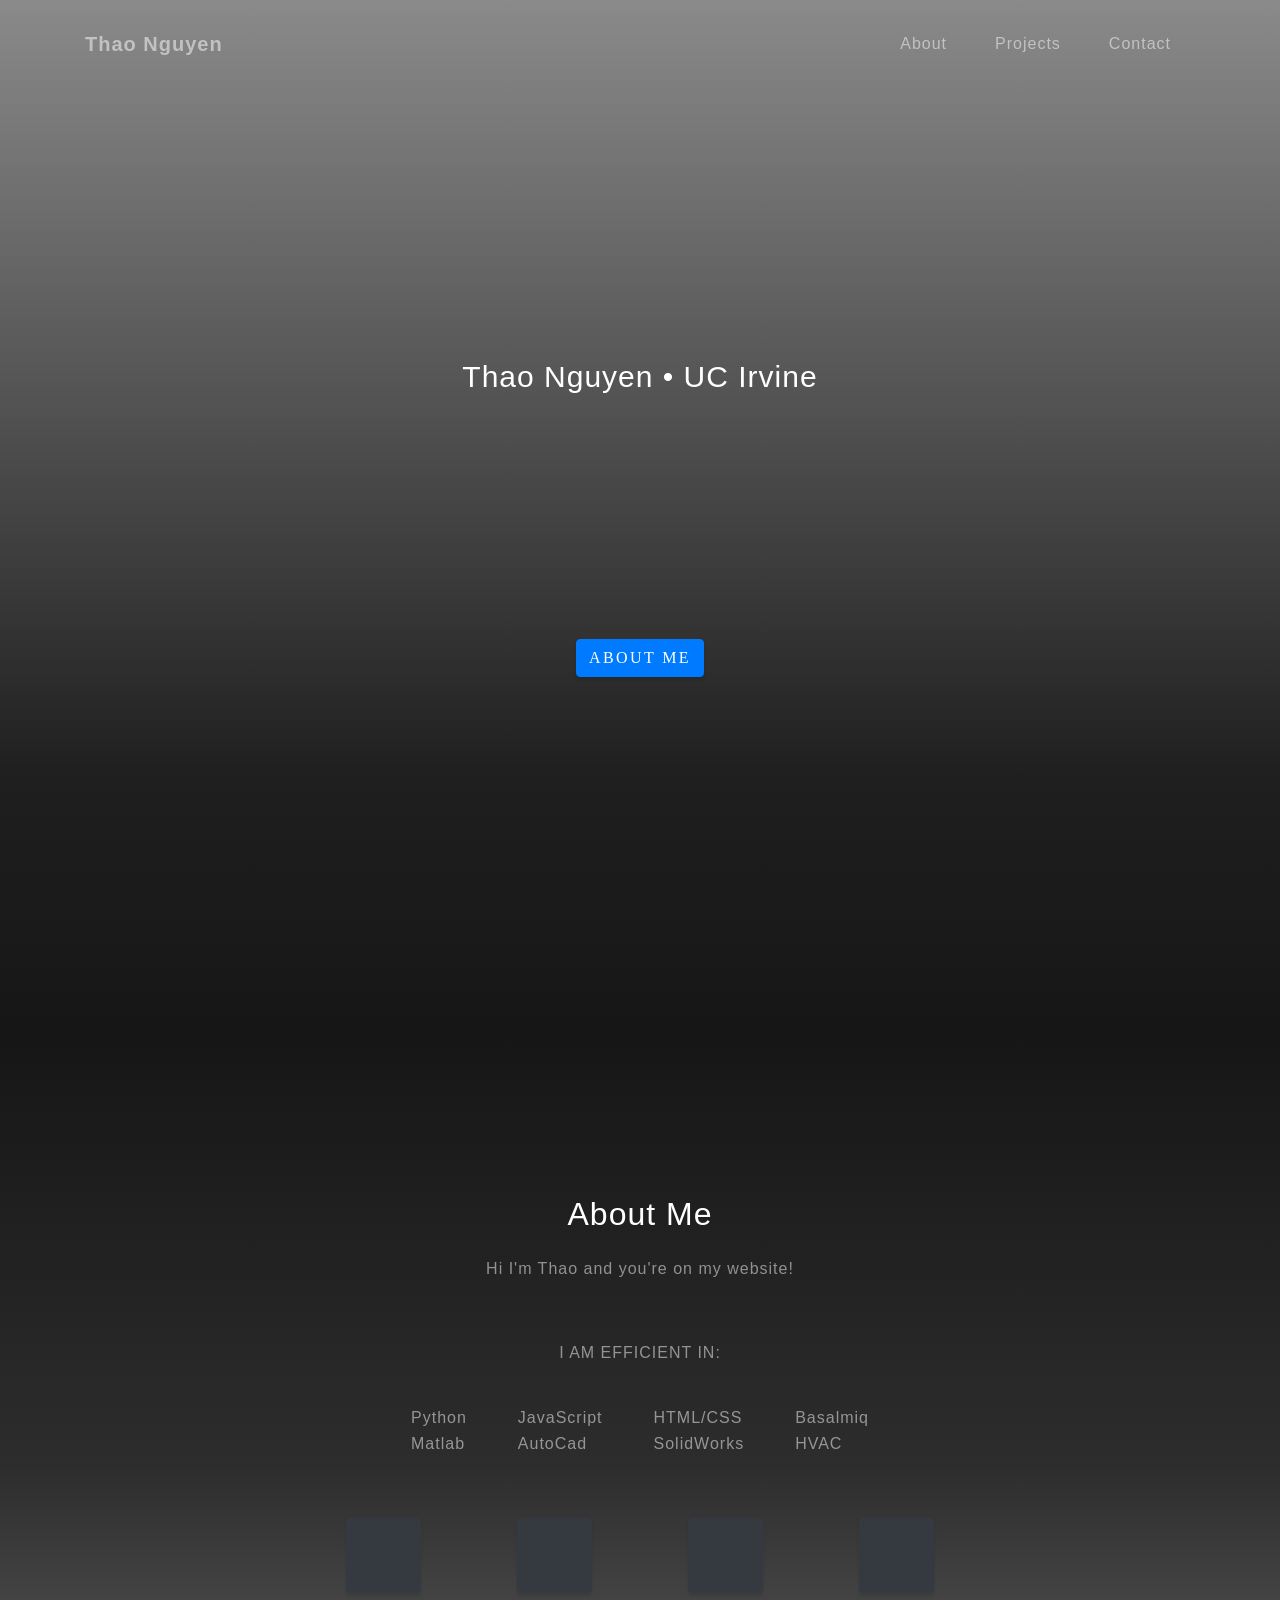
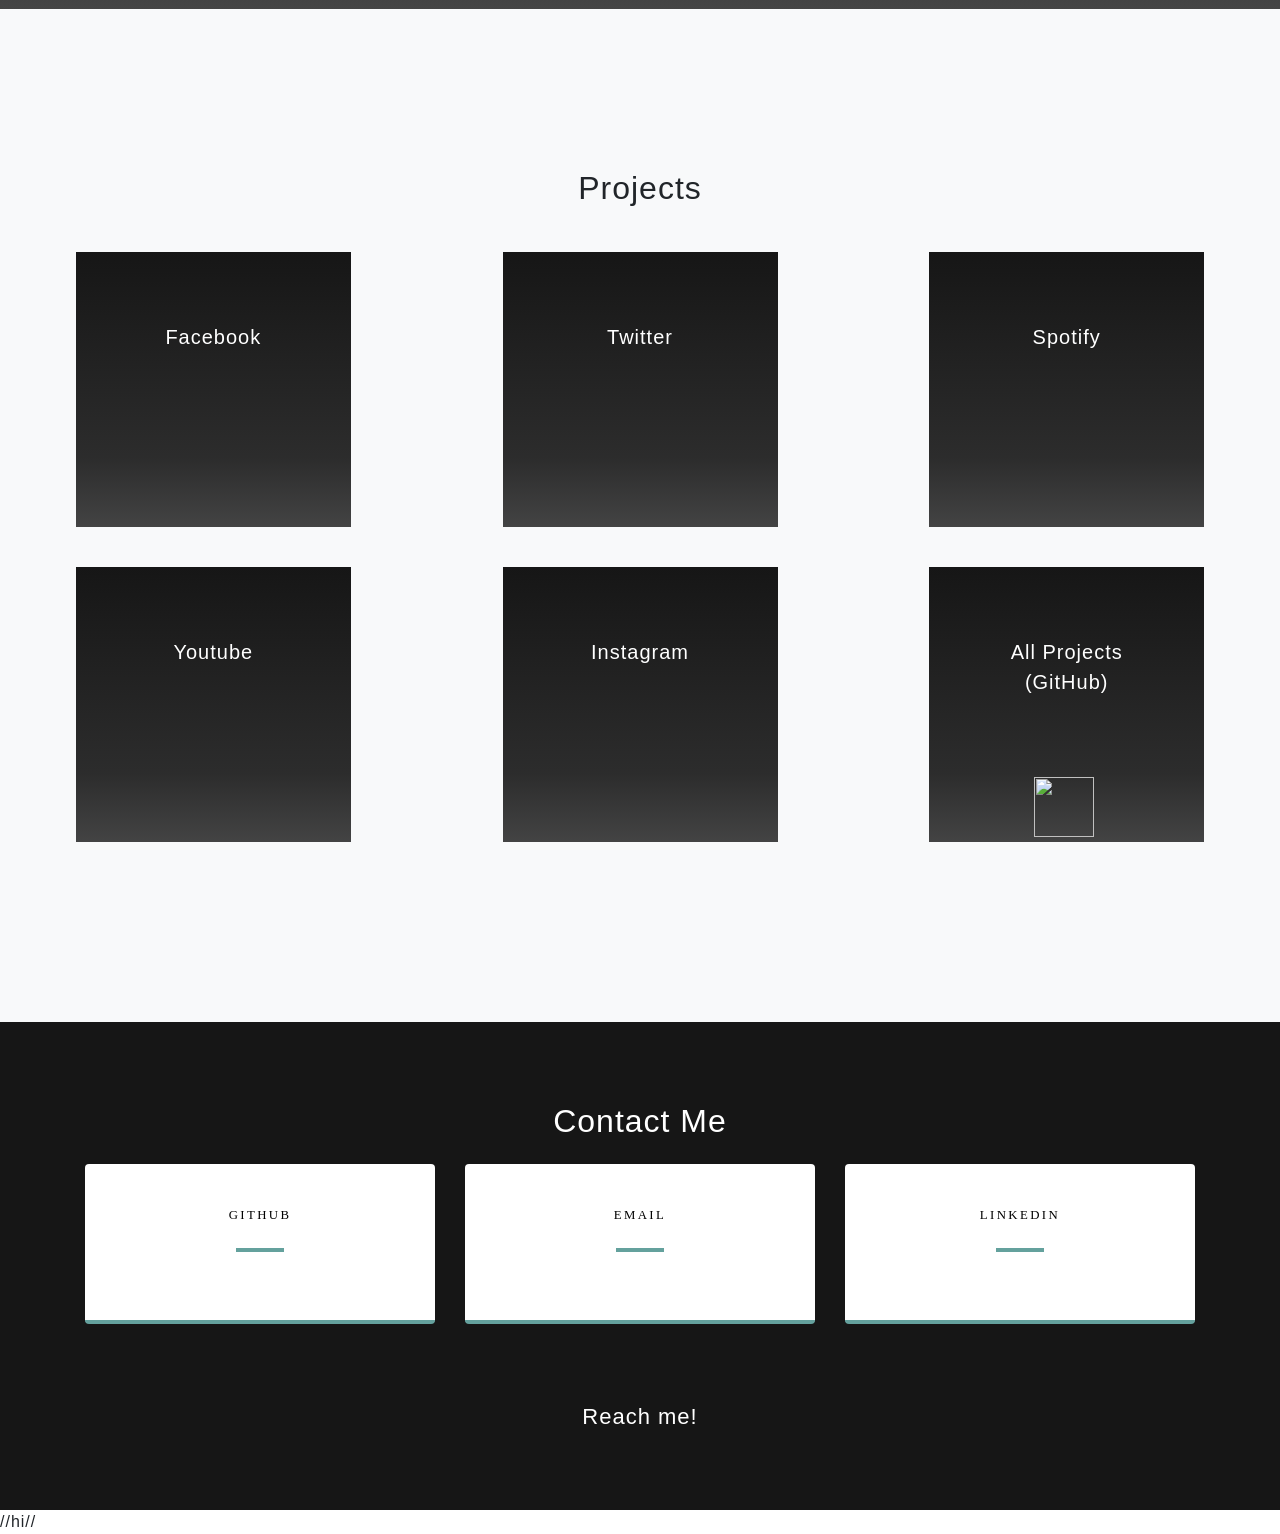
==== commit 8410aed9: "Update profileV.html" ====
--- a/profileV.html
+++ b/profileV.html
@@ -18,12 +18,10 @@
     gtag('js', new Date());
     gtag('config', 'UA-128015357-1');
   </script>
-  <!--Custom CSS-->
+  <!--Custom JavaScript-->
   <script src="profileV.js"></script>
   <!-- Bootstrap core CSS -->
-  <script src="https://stackpath.bootstrapcdn.com/bootstrap/4.3.1/js/bootstrap.min.js"
-    integrity="sha384-JjSmVgyd0p3pXB1rRibZUAYoIIy6OrQ6VrjIEaFf/nJGzIxFDsf4x0xIM+B07jRM"
-    crossorigin="anonymous"></script>
+  <script src="https://stackpath.bootstrapcdn.com/bootstrap/4.3.1/js/bootstrap.min.js"></script>
   <script src="https://cdn.jsdelivr.net/npm/typed.js@2.0.9"></script>
   <!-- Bootstrap core JavaScript -->
   <script src="vendor/jquery/jquery.min.js"></script>
@@ -64,7 +62,6 @@
 
   <!-- Header -->
   <header class="masthead">
-
     <div class="container d-flex h-100 align-items-center">
       <div class="mx-auto text-center">
         <div id='typedjs-container'>
@@ -75,7 +72,6 @@
         <a href="#about" class="btn btn-primary js-scroll-trigger">ABOUT ME</a>
       </div>
     </div>
-
   </header>
 
   <!-- About Section -->
@@ -111,17 +107,22 @@
 
       <div id='button-cont' class="social d-flex justify-content-center">
         <button type="button" title="LinkedIn" class="btn btn-dark btn-circle"
-          style='margin-left:0; padding-bottom:15px;'><a href='https://www.linkedin.com/in/thao-nguyen-03560b13a/'
-            target="_blank"> <i class="fab fa-linkedin fa-3x" style='position:relative;'></i></a></button>
-        <button type="button" title="GitHub" class="btn btn-dark btn-circle" style='padding-left:18px;'><a
-            href='https://github.com/thnguyenlh ' target='_blank'> <i class="fab fa-github fa-3x"
-              style='position:relative;padding-right:10px;'></i></a></button>
-        <button type="button" title="Email" class="btn btn-dark btn-circle" style='padding-left:17px;'><a
-            href='mailto:thnguyenlh@gmail.com'><i class="fas fa-envelope fa-3x"
-              style='position:relative;padding-right:10px;'></i></a></button>
-        <button type="button" title="Resume" class="btn btn-dark btn-circle" style='padding-left:22px;'><a
-            href='./img/resume.pdf' target='_blank'> <i class="fas fa-file fa-3x"
-              style='position:relative;padding-right:10px;'></i></a></button>
+          style='margin-left:0; padding-bottom:15px;'>
+          <a href='https://www.linkedin.com/in/thao-nguyen-03560b13a/' target='_blank'>
+            <i class="fab fa-linkedin fa-3x" style='position:relative;'></i></a>
+        </button>
+        <button type="button" title="GitHub" class="btn btn-dark btn-circle" style='padding-left:18px;'>
+          <a href='https://github.com/thnguyenlh ' target='_blank'>
+            <i class="fab fa-github fa-3x" style='position:relative;padding-right:10px;'></i></a>
+        </button>
+        <button type="button" title="Email" class="btn btn-dark btn-circle" style='padding-left:17px;'>
+          <a href='mailto:thnguyenlh@gmail.com' target='_blank'>
+            <i class="fas fa-envelope fa-3x" style='position:relative;padding-right:10px;'></i></a>
+        </button>
+        <button type="button" title="Resume" class="btn btn-dark btn-circle" style='padding-left:22px;'>
+          <a href='./img/resume.pdf' target='_blank'>
+            <i class="fas fa-file fa-3x" style='position:relative;padding-right:10px;'></i></a>
+        </button>
       </div>
 
   </section>
@@ -323,7 +324,7 @@
     <h4 style='font-size:22px' class='text-white m-0'> Reach me! </h4>
   </footer>
 </body>
-
-
-
-</html>+//hi//
+
+
+</html>
